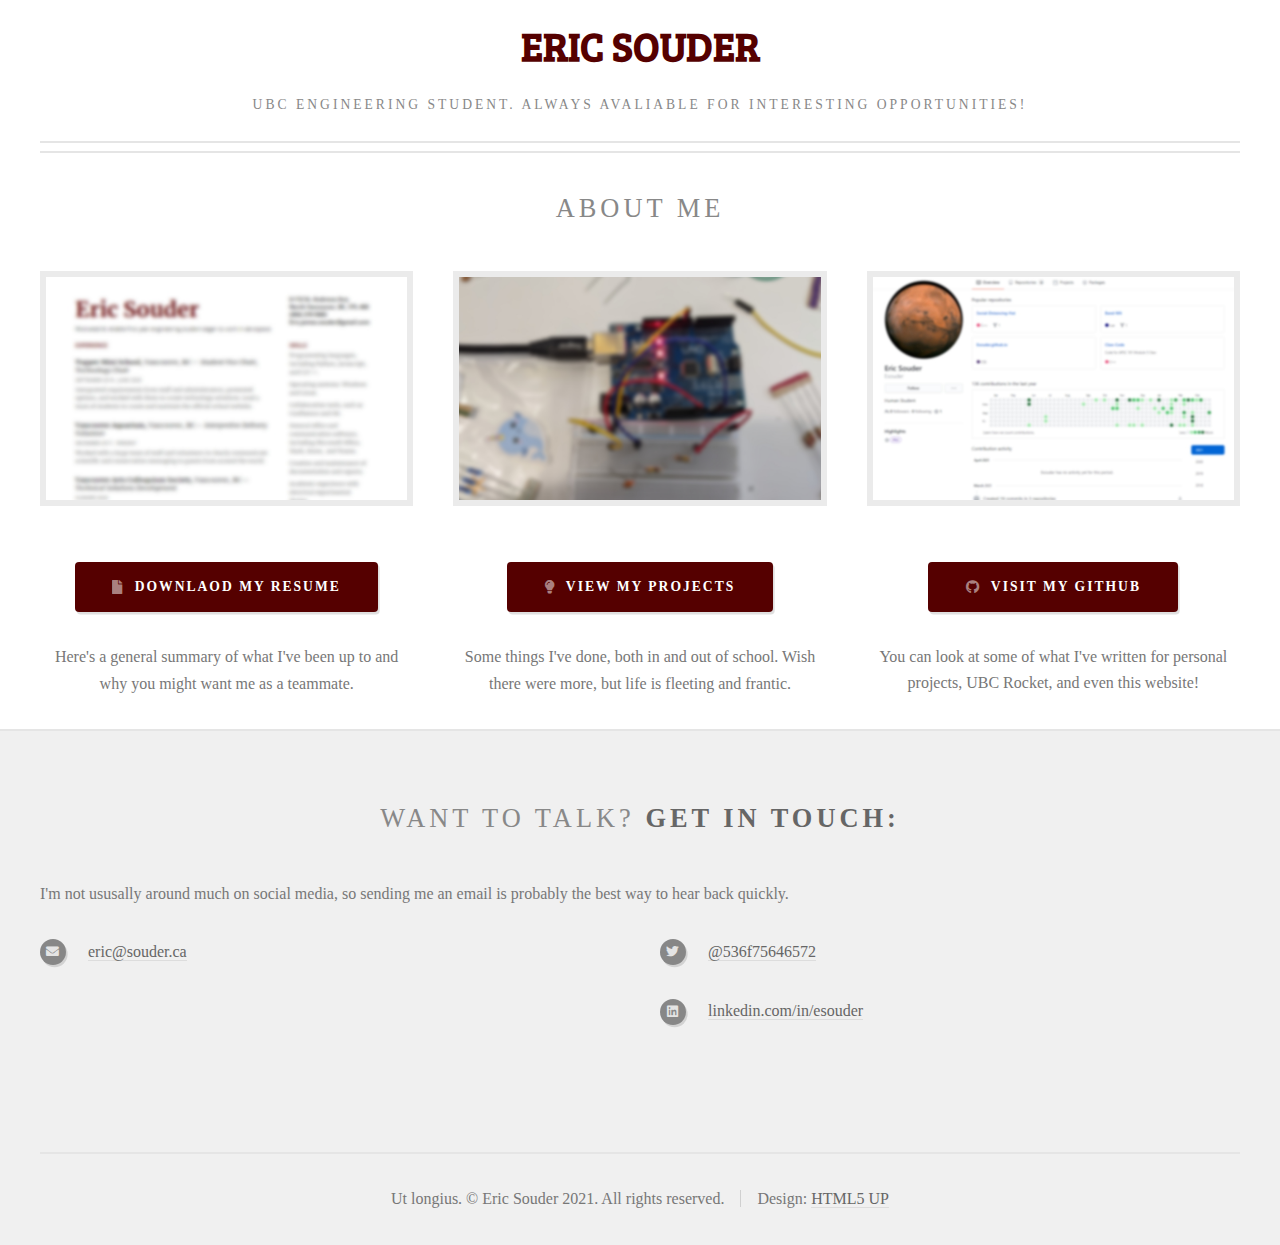
==== index.html @ 0cca8ac7 "Update index.html" ====
<!DOCTYPE HTML>
<!--
	Strongly Typed by HTML5 UP
	html5up.net | @ajlkn
	Free for personal and commercial use under the CCA 3.0 license (html5up.net/license)
-->
<html>
	<head>
		<title>Eric Souder</title>
		<meta charset="utf-8" />
		<meta name="viewport" content="width=device-width, initial-scale=1, user-scalable=no" />
		<link rel="stylesheet" href="assets/css/main.css" />
	</head>
	<body class="homepage is-preload">
		<div id="page-wrapper">

			<!-- Header -->
				<section id="header">
					<div class="container">

						<!-- Logo -->
							<h1 id="lo	go"><a href="index.html">Eric Souder</a></h1>
							<p>UBC Engineering Student. Always avaliable for interesting opportunities!</p>
					</div>
				</section>
			
			<!-- Features -->
				<section id="features">
					<div class="container">
						<header>
							<h2>About me</h2>
						</header>
						<div class="row aln-center">
							<div class="col-4 col-6-medium col-12-small">

								<!-- Feature -->
									<section>
										<a href="#" class="image featured"><img src="images/Souder-Resume.jpg" alt="" /></a>
			
										<div class="col-12">
											<ul class="actions">
												<li><a href="Eric Souder Public Resume.pdf" class="button icon solid fa-file">Downlaod my Resume</a></li>
											</ul>
										</div>
										<p>Here's a general summary of what I've been up to and why you might want me as a teammate.</p>
									
									
								</section>

							</div>
							<div class="col-4 col-6-medium col-12-small">

								<!-- Feature -->
									<section>
										<a href="#" class="image featured"><img src="images/Souder-Arduino.jpg" alt="" /></a>
									
										<div class="col-12">
											<ul class="actions">
												<li><a href="#" class="button icon solid fa-lightbulb">View my Projects</a></li>
											</ul>
										</div>
										<p>Some things I've done, both in and out of school. Wish there were more, but life is fleeting and frantic.</p>
									
									
								</section>
							</div>
							<div class="col-4 col-6-medium col-12-small">

								<!-- Feature -->
									<section>
										<a href="#" class="image featured"><img src="images/Souder-Github-Blurred.jpg" alt="" /></a>
								
										<div class="col-12">
											<ul class="actions">
												<li><a href="https://github.com/Esouder" class="button icon brands fa-github">Visit my Github</a></li>
											</ul>
										</div>
										<p>You can look at some of what I've written for personal projects, UBC Rocket, and even this website!</p>
										
									
								</section>

							</div>
						</div>
					</div>
				</section>

			
			<!-- Footer -->
				<section id="footer">
					<div class="container">
						<header>
							<h2>Want to talk? <strong>Get in touch:</strong></h2>
						</header>
							<div class="col-6 col-12-small">
								<section>
									<p>I'm not ususally around much on social media, so sending me an email is probably the best way to hear back quickly.</p>
									<div class="row">
										<div class="col-6 col-12-small">
											<ul class="icons">
												<li class="icon solid fa-envelope">
													<a href="mailto:eric@souder.ca">eric@souder.ca</a>
												</li>
											</ul>
										</div>
										<div class="col-6 col-12-small">
											<ul class="icons">
												<li class="icon brands fa-twitter">
													<a href="https://twitter.com/536f75646572">@536f75646572</a>
												</li>
												<li class="icon brands fa-linkedin">
													<a href="https://www.linkedin.com/in/esouder">linkedin.com/in/esouder
													</a>
												</li>
											</ul>
										</div>
									</div>
								</section>
							</div>
						</div>
					</div>
					<div id="copyright" class="container">
						<ul class="links">
							<li>Ut longius. &copy; Eric Souder 2021. All rights reserved.</li><li>Design: <a href="http://html5up.net">HTML5 UP</a></li>
						</ul>
					</div>
				</section>

		</div>

		<!-- Scripts -->
			<script src="assets/js/jquery.min.js"></script>
			<script src="assets/js/jquery.dropotron.min.js"></script>
			<script src="assets/js/browser.min.js"></script>
			<script src="assets/js/breakpoints.min.js"></script>
			<script src="assets/js/util.js"></script>
			<script src="assets/js/main.js"></script>

	</body>
</html>
---- assets/css/main.css ----
@import url("fontawesome-all.min.css");
@import url("https://fonts.googleapis.com/css?family=Source+Sans+Pro:300,400,600|Arvo:700");
@import url('https://fonts.googleapis.com/css2?family=Bree+Serif&display=swap');
/*
	Strongly Typed by HTML5 UP
	html5up.net | @ajlkn
	Free for personal and commercial use under the CCA 3.0 license (html5up.net/license)
*/

html, body, div, span, applet, object,
iframe, h1, h2, h3, h4, h5, h6, p, blockquote,
pre, a, abbr, acronym, address, big, cite,
code, del, dfn, em, img, ins, kbd, q, s, samp,
small, strike, strong, sub, sup, tt, var, b,
u, i, center, dl, dt, dd, ol, ul, li, fieldset,
form, label, legend, table, caption, tbody,
tfoot, thead, tr, th, td, article, aside,
canvas, details, embed, figure, figcaption,
footer, header, hgroup, menu, nav, output, ruby,
section, summary, time, mark, audio, video {
	margin: 0;
	padding: 0;
	border: 0;
	font-size: 100%;
	font: inherit;
	vertical-align: baseline;}

article, aside, details, figcaption, figure,
footer, header, hgroup, menu, nav, section {
	display: block;}

body {
	line-height: 1;
}

ol, ul {
	list-style: none;
}

blockquote, q {
	quotes: none;
}

	blockquote:before, blockquote:after, q:before, q:after {
		content: '';
		content: none;
	}

table {
	border-collapse: collapse;
	border-spacing: 0;
}

body {
	-webkit-text-size-adjust: none;
}

mark {
	background-color: transparent;
	color: inherit;
}

input::-moz-focus-inner {
	border: 0;
	padding: 0;
}

input, select, textarea {
	-moz-appearance: none;
	-webkit-appearance: none;
	-ms-appearance: none;
	appearance: none;
}

/* Basic */

	html {
		box-sizing: border-box;
	}

	*, *:before, *:after {
		box-sizing: inherit;
	}

	body {
		background: #f0f0f0;
	}

		body.is-preload *, body.is-preload *:before, body.is-preload *:after {
			-moz-animation: none !important;
			-webkit-animation: none !important;
			-ms-animation: none !important;
			animation: none !important;
			-moz-transition: none !important;
			-webkit-transition: none !important;
			-ms-transition: none !important;
			transition: none !important;
		}

	body, input, textarea, select {
		font-family: 'Georgia';
		font-weight: 300;
		color: #777;
		line-height: 1.65em;
		font-size: 15pt;
	}

	h1, h2, h3, h4, h5, h6 {
		font-weight: 600;
		text-transform: uppercase;
		color: #888;
	}

	h1 a, h2 a, h3 a, h4 a, h5 a, h6 a {
		color: inherit;
		text-decoration: none;
		border: 0;
	}

	h2 {
		font-size: 1.65em;
		font-weight: 400;
		letter-spacing: 4px;
		margin: 0 0 1.5em 0;
		line-height: 1.75em;
	}

	h3 {
		font-size: 1em;
		letter-spacing: 2px;
		margin: 0 0 1.25em 0;
	}

	a {
		-moz-transition: color 0.25s ease-in-out, border-bottom-color 0.25s ease-in-out;
		-webkit-transition: color 0.25s ease-in-out, border-bottom-color 0.25s ease-in-out;
		-ms-transition: color 0.25s ease-in-out, border-bottom-color 0.25s ease-in-out;
		transition: color 0.25s ease-in-out, border-bottom-color 0.25s ease-in-out;
		color: #666;
		text-decoration: none;
		border-bottom: solid 1px #ddd;
	}

		a strong {
			-moz-transition: color 0.25s ease-in-out, border-bottom-color 0.25s ease-in-out;
			-webkit-transition: color 0.25s ease-in-out, border-bottom-color 0.25s ease-in-out;
			-ms-transition: color 0.25s ease-in-out, border-bottom-color 0.25s ease-in-out;
			transition: color 0.25s ease-in-out, border-bottom-color 0.25s ease-in-out;
		}

		a:hover {
			color: #000000;
			border-bottom-color: rgba(255, 255, 255, 0);
		}

			a:hover strong {
				color: #000000;
			}

	strong, b {
		font-weight: 600;
		color: #666;
	}

	em, i {
		font-style: italic;
	}

	sub {
		position: relative;
		top: 0.5em;
		font-size: 0.8em;
	}

	sup {
		position: relative;
		top: -0.5em;
		font-size: 0.8em;
	}

	hr {
		border: 0;
		border-top: solid 1px #ddd;
	}

	blockquote {
		border-left: solid 0.5em #ddd;
		padding: 1em 0 1em 2em;
		font-style: italic;
	}

	p {
		text-align: justify;
		margin-bottom: 2em;
	}

	ul, ol, dl, table, blockquote {
		margin-bottom: 2em;
	}

	br.clear {
		clear: both;
	}

/* Container */

	.container {
		margin: 0 auto;
		max-width: 100%;
		width: 70em;
	}

		@media screen and (max-width: 1680px) {

			.container {
				width: 68em;
			}

		}

		@media screen and (max-width: 1280px) {

			.container {
				width: calc(100% - 80px);
			}

		}

		@media screen and (max-width: 980px) {

			.container {
				width: calc(100% - 100px);
			}

		}

		@media screen and (max-width: 736px) {

			.container {
				width: calc(100% - 40px);
			}

		}

/* Row */

	.row {
		display: flex;
		flex-wrap: wrap;
		box-sizing: border-box;
		align-items: stretch;
	}

		.row > * {
			box-sizing: border-box;
		}

		.row.gtr-uniform > * > :last-child {
			margin-bottom: 0;
		}

		.row.aln-left {
			justify-content: flex-start;
		}

		.row.aln-center {
			justify-content: center;
		}

		.row.aln-right {
			justify-content: flex-end;
		}

		.row.aln-top {
			align-items: flex-start;
		}

		.row.aln-middle {
			align-items: center;
		}

		.row.aln-bottom {
			align-items: flex-end;
		}

		.row > .imp {
			order: -1;
		}

		.row > .col-1 {
			width: 8.33333%;
		}

		.row > .off-1 {
			margin-left: 8.33333%;
		}

		.row > .col-2 {
			width: 16.66667%;
		}

		.row > .off-2 {
			margin-left: 16.66667%;
		}

		.row > .col-3 {
			width: 25%;
		}

		.row > .off-3 {
			margin-left: 25%;
		}

		.row > .col-4 {
			width: 33.33333%;
		}

		.row > .off-4 {
			margin-left: 33.33333%;
		}

		.row > .col-5 {
			width: 41.66667%;
		}

		.row > .off-5 {
			margin-left: 41.66667%;
		}

		.row > .col-6 {
			width: 50%;
		}

		.row > .off-6 {
			margin-left: 50%;
		}

		.row > .col-7 {
			width: 58.33333%;
		}

		.row > .off-7 {
			margin-left: 58.33333%;
		}

		.row > .col-8 {
			width: 66.66667%;
		}

		.row > .off-8 {
			margin-left: 66.66667%;
		}

		.row > .col-9 {
			width: 75%;
		}

		.row > .off-9 {
			margin-left: 75%;
		}

		.row > .col-10 {
			width: 83.33333%;
		}

		.row > .off-10 {
			margin-left: 83.33333%;
		}

		.row > .col-11 {
			width: 91.66667%;
		}

		.row > .off-11 {
			margin-left: 91.66667%;
		}

		.row > .col-12 {
			width: 100%;
		}

		.row > .off-12 {
			margin-left: 100%;
		}

		.row.gtr-0 {
			margin-top: 0px;
			margin-left: 0px;
		}

			.row.gtr-0 > * {
				padding: 0px 0 0 0px;
			}

			.row.gtr-0.gtr-uniform {
				margin-top: 0px;
			}

				.row.gtr-0.gtr-uniform > * {
					padding-top: 0px;
				}

		.row.gtr-25 {
			margin-top: -12.5px;
			margin-left: -12.5px;
		}

			.row.gtr-25 > * {
				padding: 12.5px 0 0 12.5px;
			}

			.row.gtr-25.gtr-uniform {
				margin-top: -12.5px;
			}

				.row.gtr-25.gtr-uniform > * {
					padding-top: 12.5px;
				}

		.row.gtr-50 {
			margin-top: -25px;
			margin-left: -25px;
		}

			.row.gtr-50 > * {
				padding: 25px 0 0 25px;
			}

			.row.gtr-50.gtr-uniform {
				margin-top: -25px;
			}

				.row.gtr-50.gtr-uniform > * {
					padding-top: 25px;
				}

		.row {
			margin-top: -50px;
			margin-left: -50px;
		}

			.row > * {
				padding: 50px 0 0 50px;
			}

			.row.gtr-uniform {
				margin-top: -50px;
			}

				.row.gtr-uniform > * {
					padding-top: 50px;
				}

		.row.gtr-150 {
			margin-top: -75px;
			margin-left: -75px;
		}

			.row.gtr-150 > * {
				padding: 75px 0 0 75px;
			}

			.row.gtr-150.gtr-uniform {
				margin-top: -75px;
			}

				.row.gtr-150.gtr-uniform > * {
					padding-top: 75px;
				}

		.row.gtr-200 {
			margin-top: -100px;
			margin-left: -100px;
		}

			.row.gtr-200 > * {
				padding: 100px 0 0 100px;
			}

			.row.gtr-200.gtr-uniform {
				margin-top: -100px;
			}

				.row.gtr-200.gtr-uniform > * {
					padding-top: 100px;
				}

		@media screen and (max-width: 1680px) {

			.row {
				display: flex;
				flex-wrap: wrap;
				box-sizing: border-box;
				align-items: stretch;
			}

				.row > * {
					box-sizing: border-box;
				}

				.row.gtr-uniform > * > :last-child {
					margin-bottom: 0;
				}

				.row.aln-left {
					justify-content: flex-start;
				}

				.row.aln-center {
					justify-content: center;
				}

				.row.aln-right {
					justify-content: flex-end;
				}

				.row.aln-top {
					align-items: flex-start;
				}

				.row.aln-middle {
					align-items: center;
				}

				.row.aln-bottom {
					align-items: flex-end;
				}

				.row > .imp-xlarge {
					order: -1;
				}

				.row > .col-1-xlarge {
					width: 8.33333%;
				}

				.row > .off-1-xlarge {
					margin-left: 8.33333%;
				}

				.row > .col-2-xlarge {
					width: 16.66667%;
				}

				.row > .off-2-xlarge {
					margin-left: 16.66667%;
				}

				.row > .col-3-xlarge {
					width: 25%;
				}

				.row > .off-3-xlarge {
					margin-left: 25%;
				}

				.row > .col-4-xlarge {
					width: 33.33333%;
				}

				.row > .off-4-xlarge {
					margin-left: 33.33333%;
				}

				.row > .col-5-xlarge {
					width: 41.66667%;
				}

				.row > .off-5-xlarge {
					margin-left: 41.66667%;
				}

				.row > .col-6-xlarge {
					width: 50%;
				}

				.row > .off-6-xlarge {
					margin-left: 50%;
				}

				.row > .col-7-xlarge {
					width: 58.33333%;
				}

				.row > .off-7-xlarge {
					margin-left: 58.33333%;
				}

				.row > .col-8-xlarge {
					width: 66.66667%;
				}

				.row > .off-8-xlarge {
					margin-left: 66.66667%;
				}

				.row > .col-9-xlarge {
					width: 75%;
				}

				.row > .off-9-xlarge {
					margin-left: 75%;
				}

				.row > .col-10-xlarge {
					width: 83.33333%;
				}

				.row > .off-10-xlarge {
					margin-left: 83.33333%;
				}

				.row > .col-11-xlarge {
					width: 91.66667%;
				}

				.row > .off-11-xlarge {
					margin-left: 91.66667%;
				}

				.row > .col-12-xlarge {
					width: 100%;
				}

				.row > .off-12-xlarge {
					margin-left: 100%;
				}

				.row.gtr-0 {
					margin-top: 0px;
					margin-left: 0px;
				}

					.row.gtr-0 > * {
						padding: 0px 0 0 0px;
					}

					.row.gtr-0.gtr-uniform {
						margin-top: 0px;
					}

						.row.gtr-0.gtr-uniform > * {
							padding-top: 0px;
						}

				.row.gtr-25 {
					margin-top: -12.5px;
					margin-left: -12.5px;
				}

					.row.gtr-25 > * {
						padding: 12.5px 0 0 12.5px;
					}

					.row.gtr-25.gtr-uniform {
						margin-top: -12.5px;
					}

						.row.gtr-25.gtr-uniform > * {
							padding-top: 12.5px;
						}

				.row.gtr-50 {
					margin-top: -25px;
					margin-left: -25px;
				}

					.row.gtr-50 > * {
						padding: 25px 0 0 25px;
					}

					.row.gtr-50.gtr-uniform {
						margin-top: -25px;
					}

						.row.gtr-50.gtr-uniform > * {
							padding-top: 25px;
						}

				.row {
					margin-top: -50px;
					margin-left: -50px;
				}

					.row > * {
						padding: 50px 0 0 50px;
					}

					.row.gtr-uniform {
						margin-top: -50px;
					}

						.row.gtr-uniform > * {
							padding-top: 50px;
						}

				.row.gtr-150 {
					margin-top: -75px;
					margin-left: -75px;
				}

					.row.gtr-150 > * {
						padding: 75px 0 0 75px;
					}

					.row.gtr-150.gtr-uniform {
						margin-top: -75px;
					}

						.row.gtr-150.gtr-uniform > * {
							padding-top: 75px;
						}

				.row.gtr-200 {
					margin-top: -100px;
					margin-left: -100px;
				}

					.row.gtr-200 > * {
						padding: 100px 0 0 100px;
					}

					.row.gtr-200.gtr-uniform {
						margin-top: -100px;
					}

						.row.gtr-200.gtr-uniform > * {
							padding-top: 100px;
						}

		}

		@media screen and (max-width: 1280px) {

			.row {
				display: flex;
				flex-wrap: wrap;
				box-sizing: border-box;
				align-items: stretch;
			}

				.row > * {
					box-sizing: border-box;
				}

				.row.gtr-uniform > * > :last-child {
					margin-bottom: 0;
				}

				.row.aln-left {
					justify-content: flex-start;
				}

				.row.aln-center {
					justify-content: center;
				}

				.row.aln-right {
					justify-content: flex-end;
				}

				.row.aln-top {
					align-items: flex-start;
				}

				.row.aln-middle {
					align-items: center;
				}

				.row.aln-bottom {
					align-items: flex-end;
				}

				.row > .imp-large {
					order: -1;
				}

				.row > .col-1-large {
					width: 8.33333%;
				}

				.row > .off-1-large {
					margin-left: 8.33333%;
				}

				.row > .col-2-large {
					width: 16.66667%;
				}

				.row > .off-2-large {
					margin-left: 16.66667%;
				}

				.row > .col-3-large {
					width: 25%;
				}

				.row > .off-3-large {
					margin-left: 25%;
				}

				.row > .col-4-large {
					width: 33.33333%;
				}

				.row > .off-4-large {
					margin-left: 33.33333%;
				}

				.row > .col-5-large {
					width: 41.66667%;
				}

				.row > .off-5-large {
					margin-left: 41.66667%;
				}

				.row > .col-6-large {
					width: 50%;
				}

				.row > .off-6-large {
					margin-left: 50%;
				}

				.row > .col-7-large {
					width: 58.33333%;
				}

				.row > .off-7-large {
					margin-left: 58.33333%;
				}

				.row > .col-8-large {
					width: 66.66667%;
				}

				.row > .off-8-large {
					margin-left: 66.66667%;
				}

				.row > .col-9-large {
					width: 75%;
				}

				.row > .off-9-large {
					margin-left: 75%;
				}

				.row > .col-10-large {
					width: 83.33333%;
				}

				.row > .off-10-large {
					margin-left: 83.33333%;
				}

				.row > .col-11-large {
					width: 91.66667%;
				}

				.row > .off-11-large {
					margin-left: 91.66667%;
				}

				.row > .col-12-large {
					width: 100%;
				}

				.row > .off-12-large {
					margin-left: 100%;
				}

				.row.gtr-0 {
					margin-top: 0px;
					margin-left: 0px;
				}

					.row.gtr-0 > * {
						padding: 0px 0 0 0px;
					}

					.row.gtr-0.gtr-uniform {
						margin-top: 0px;
					}

						.row.gtr-0.gtr-uniform > * {
							padding-top: 0px;
						}

				.row.gtr-25 {
					margin-top: -10px;
					margin-left: -10px;
				}

					.row.gtr-25 > * {
						padding: 10px 0 0 10px;
					}

					.row.gtr-25.gtr-uniform {
						margin-top: -10px;
					}

						.row.gtr-25.gtr-uniform > * {
							padding-top: 10px;
						}

				.row.gtr-50 {
					margin-top: -20px;
					margin-left: -20px;
				}

					.row.gtr-50 > * {
						padding: 20px 0 0 20px;
					}

					.row.gtr-50.gtr-uniform {
						margin-top: -20px;
					}

						.row.gtr-50.gtr-uniform > * {
							padding-top: 20px;
						}

				.row {
					margin-top: -40px;
					margin-left: -40px;
				}

					.row > * {
						padding: 40px 0 0 40px;
					}

					.row.gtr-uniform {
						margin-top: -40px;
					}

						.row.gtr-uniform > * {
							padding-top: 40px;
						}

				.row.gtr-150 {
					margin-top: -60px;
					margin-left: -60px;
				}

					.row.gtr-150 > * {
						padding: 60px 0 0 60px;
					}

					.row.gtr-150.gtr-uniform {
						margin-top: -60px;
					}

						.row.gtr-150.gtr-uniform > * {
							padding-top: 60px;
						}

				.row.gtr-200 {
					margin-top: -80px;
					margin-left: -80px;
				}

					.row.gtr-200 > * {
						padding: 80px 0 0 80px;
					}

					.row.gtr-200.gtr-uniform {
						margin-top: -80px;
					}

						.row.gtr-200.gtr-uniform > * {
							padding-top: 80px;
						}

		}

		@media screen and (max-width: 980px) {

			.row {
				display: flex;
				flex-wrap: wrap;
				box-sizing: border-box;
				align-items: stretch;
			}

				.row > * {
					box-sizing: border-box;
				}

				.row.gtr-uniform > * > :last-child {
					margin-bottom: 0;
				}

				.row.aln-left {
					justify-content: flex-start;
				}

				.row.aln-center {
					justify-content: center;
				}

				.row.aln-right {
					justify-content: flex-end;
				}

				.row.aln-top {
					align-items: flex-start;
				}

				.row.aln-middle {
					align-items: center;
				}

				.row.aln-bottom {
					align-items: flex-end;
				}

				.row > .imp-medium {
					order: -1;
				}

				.row > .col-1-medium {
					width: 8.33333%;
				}

				.row > .off-1-medium {
					margin-left: 8.33333%;
				}

				.row > .col-2-medium {
					width: 16.66667%;
				}

				.row > .off-2-medium {
					margin-left: 16.66667%;
				}

				.row > .col-3-medium {
					width: 25%;
				}

				.row > .off-3-medium {
					margin-left: 25%;
				}

				.row > .col-4-medium {
					width: 33.33333%;
				}

				.row > .off-4-medium {
					margin-left: 33.33333%;
				}

				.row > .col-5-medium {
					width: 41.66667%;
				}

				.row > .off-5-medium {
					margin-left: 41.66667%;
				}

				.row > .col-6-medium {
					width: 50%;
				}

				.row > .off-6-medium {
					margin-left: 50%;
				}

				.row > .col-7-medium {
					width: 58.33333%;
				}

				.row > .off-7-medium {
					margin-left: 58.33333%;
				}

				.row > .col-8-medium {
					width: 66.66667%;
				}

				.row > .off-8-medium {
					margin-left: 66.66667%;
				}

				.row > .col-9-medium {
					width: 75%;
				}

				.row > .off-9-medium {
					margin-left: 75%;
				}

				.row > .col-10-medium {
					width: 83.33333%;
				}

				.row > .off-10-medium {
					margin-left: 83.33333%;
				}

				.row > .col-11-medium {
					width: 91.66667%;
				}

				.row > .off-11-medium {
					margin-left: 91.66667%;
				}

				.row > .col-12-medium {
					width: 100%;
				}

				.row > .off-12-medium {
					margin-left: 100%;
				}

				.row.gtr-0 {
					margin-top: 0px;
					margin-left: 0px;
				}

					.row.gtr-0 > * {
						padding: 0px 0 0 0px;
					}

					.row.gtr-0.gtr-uniform {
						margin-top: 0px;
					}

						.row.gtr-0.gtr-uniform > * {
							padding-top: 0px;
						}

				.row.gtr-25 {
					margin-top: -12.5px;
					margin-left: -12.5px;
				}

					.row.gtr-25 > * {
						padding: 12.5px 0 0 12.5px;
					}

					.row.gtr-25.gtr-uniform {
						margin-top: -12.5px;
					}

						.row.gtr-25.gtr-uniform > * {
							padding-top: 12.5px;
						}

				.row.gtr-50 {
					margin-top: -25px;
					margin-left: -25px;
				}

					.row.gtr-50 > * {
						padding: 25px 0 0 25px;
					}

					.row.gtr-50.gtr-uniform {
						margin-top: -25px;
					}

						.row.gtr-50.gtr-uniform > * {
							padding-top: 25px;
						}

				.row {
					margin-top: -50px;
					margin-left: -50px;
				}

					.row > * {
						padding: 50px 0 0 50px;
					}

					.row.gtr-uniform {
						margin-top: -50px;
					}

						.row.gtr-uniform > * {
							padding-top: 50px;
						}

				.row.gtr-150 {
					margin-top: -75px;
					margin-left: -75px;
				}

					.row.gtr-150 > * {
						padding: 75px 0 0 75px;
					}

					.row.gtr-150.gtr-uniform {
						margin-top: -75px;
					}

						.row.gtr-150.gtr-uniform > * {
							padding-top: 75px;
						}

				.row.gtr-200 {
					margin-top: -100px;
					margin-left: -100px;
				}

					.row.gtr-200 > * {
						padding: 100px 0 0 100px;
					}

					.row.gtr-200.gtr-uniform {
						margin-top: -100px;
					}

						.row.gtr-200.gtr-uniform > * {
							padding-top: 100px;
						}

		}

		@media screen and (max-width: 736px) {

			.row {
				display: flex;
				flex-wrap: wrap;
				box-sizing: border-box;
				align-items: stretch;
			}

				.row > * {
					box-sizing: border-box;
				}

				.row.gtr-uniform > * > :last-child {
					margin-bottom: 0;
				}

				.row.aln-left {
					justify-content: flex-start;
				}

				.row.aln-center {
					justify-content: center;
				}

				.row.aln-right {
					justify-content: flex-end;
				}

				.row.aln-top {
					align-items: flex-start;
				}

				.row.aln-middle {
					align-items: center;
				}

				.row.aln-bottom {
					align-items: flex-end;
				}

				.row > .imp-small {
					order: -1;
				}

				.row > .col-1-small {
					width: 8.33333%;
				}

				.row > .off-1-small {
					margin-left: 8.33333%;
				}

				.row > .col-2-small {
					width: 16.66667%;
				}

				.row > .off-2-small {
					margin-left: 16.66667%;
				}

				.row > .col-3-small {
					width: 25%;
				}

				.row > .off-3-small {
					margin-left: 25%;
				}

				.row > .col-4-small {
					width: 33.33333%;
				}

				.row > .off-4-small {
					margin-left: 33.33333%;
				}

				.row > .col-5-small {
					width: 41.66667%;
				}

				.row > .off-5-small {
					margin-left: 41.66667%;
				}

				.row > .col-6-small {
					width: 50%;
				}

				.row > .off-6-small {
					margin-left: 50%;
				}

				.row > .col-7-small {
					width: 58.33333%;
				}

				.row > .off-7-small {
					margin-left: 58.33333%;
				}

				.row > .col-8-small {
					width: 66.66667%;
				}

				.row > .off-8-small {
					margin-left: 66.66667%;
				}

				.row > .col-9-small {
					width: 75%;
				}

				.row > .off-9-small {
					margin-left: 75%;
				}

				.row > .col-10-small {
					width: 83.33333%;
				}

				.row > .off-10-small {
					margin-left: 83.33333%;
				}

				.row > .col-11-small {
					width: 91.66667%;
				}

				.row > .off-11-small {
					margin-left: 91.66667%;
				}

				.row > .col-12-small {
					width: 100%;
				}

				.row > .off-12-small {
					margin-left: 100%;
				}

				.row.gtr-0 {
					margin-top: 0px;
					margin-left: 0px;
				}

					.row.gtr-0 > * {
						padding: 0px 0 0 0px;
					}

					.row.gtr-0.gtr-uniform {
						margin-top: 0px;
					}

						.row.gtr-0.gtr-uniform > * {
							padding-top: 0px;
						}

				.row.gtr-25 {
					margin-top: -7.5px;
					margin-left: -7.5px;
				}

					.row.gtr-25 > * {
						padding: 7.5px 0 0 7.5px;
					}

					.row.gtr-25.gtr-uniform {
						margin-top: -7.5px;
					}

						.row.gtr-25.gtr-uniform > * {
							padding-top: 7.5px;
						}

				.row.gtr-50 {
					margin-top: -15px;
					margin-left: -15px;
				}

					.row.gtr-50 > * {
						padding: 15px 0 0 15px;
					}

					.row.gtr-50.gtr-uniform {
						margin-top: -15px;
					}

						.row.gtr-50.gtr-uniform > * {
							padding-top: 15px;
						}

				.row {
					margin-top: -30px;
					margin-left: -30px;
				}

					.row > * {
						padding: 30px 0 0 30px;
					}

					.row.gtr-uniform {
						margin-top: -30px;
					}

						.row.gtr-uniform > * {
							padding-top: 30px;
						}

				.row.gtr-150 {
					margin-top: -45px;
					margin-left: -45px;
				}

					.row.gtr-150 > * {
						padding: 45px 0 0 45px;
					}

					.row.gtr-150.gtr-uniform {
						margin-top: -45px;
					}

						.row.gtr-150.gtr-uniform > * {
							padding-top: 45px;
						}

				.row.gtr-200 {
					margin-top: -60px;
					margin-left: -60px;
				}

					.row.gtr-200 > * {
						padding: 60px 0 0 60px;
					}

					.row.gtr-200.gtr-uniform {
						margin-top: -60px;
					}

						.row.gtr-200.gtr-uniform > * {
							padding-top: 60px;
						}

		}

/* Sections/Article */

	section, article {
		margin-bottom: 3em;
	}

	section > :last-child,
	article > :last-child,
	section:last-child,
	article:last-child {
		margin-bottom: 0;
	}

/* Image */

	.image {
		-moz-transition: opacity 0.25s ease-in-out;
		-webkit-transition: opacity 0.25s ease-in-out;
		-ms-transition: opacity 0.25s ease-in-out;
		transition: opacity 0.25s ease-in-out;
		display: inline-block;
		border: solid 6px #ebebeb !important;
	}

		.image:hover {
			opacity: 0.9;
		}

		.image img {
			display: block;
			width: 100%;
		}

		.image.fit {
			display: block;
			width: 100%;
		}

		.image.featured {
			display: block;
			width: 100%;
			margin: 0 0 3.5em 0;
		}

		.image.left {
			float: left;
			margin: 0 1.5em 1.5em 0;
			position: relative;
			top: 0.5em;
		}

		.image.centered {
			display: block;
			margin: 0 0 2em 0;
		}

			.image.centered img {
				margin: 0 auto;
				width: auto;
			}

/* List */

	ul {
		list-style: disc;
		padding-left: 1em;
	}

		ul li {
			padding-left: 0.5em;
			margin: 0.75em 0 0.75em 0;
		}

			ul li:first-child {
				margin-top: 0;
			}

	ol {
		list-style: decimal;
		padding-left: 1em;
	}

		ol li {
			padding-left: 0.5em;
			margin: 0.75em 0 0.75em 0;
		}

			ol li:first-child {
				margin-top: 0;
			}

/* Links */

	ul.links {
		list-style: none;
		padding-left: 0;
	}

		ul.links li {
			display: inline;
			border-left: solid 1px #d0d0d0;
			padding-left: 1em;
			margin: 0 0 0 1em;
		}

			ul.links li:first-child {
				margin-left: 0;
				padding-left: 0;
				border-left: 0;
			}

/* Actions */

	ul.actions {
		margin-top: 2.5em;
		clear: both;
		list-style: none;
		padding-left: 0;
	}

		ul.actions li {
			padding-left: 0;
			display: inline-block;
			margin: 0 0 0 1em;
		}

			ul.actions li:first-child {
				margin-left: 0;
			}

/* Divided */

	ul.divided {
		list-style: none;
		padding-left: 0;
	}

		ul.divided li {
			border-top: solid 2px #e5e5e5;
			padding-left: 0;
			margin: 2.5em 0 0 0;
			padding: 2.5em 0 0 0;
		}

			ul.divided li:first-child {
				border-top: 0;
				margin-top: 0;
				padding-top: 0;
			}

/* Icons */

	ul.icons {
		list-style: none;
		padding-left: 0;
	}

		ul.icons > li {
			position: relative;
			padding: 2em 0 0 3em;
			margin: 0;
		}

			ul.icons > li:before {
				position: absolute;
				left: 0;
				top: 2.6em;
				display: block;
				font-size: 0.8em;
				background: #878787;
				color: #e4e4e4;
				width: 2em;
				height: 2em;
				border-radius: 2em;
				line-height: 2em;
				text-align: center;
				box-shadow: 0.125em 0.175em 0 0 rgba(0, 0, 0, 0.125);
			}

			ul.icons > li:first-child {
				padding-top: 0;
			}

				ul.icons > li:first-child:before {
					top: 0;
				}

/* Form */

	form label {
		font-weight: 600;
		text-transform: uppercase;
		color: #888;
		display: block;
		margin: 0 0 1em 0;
	}

	form input[type="text"],
	form input[type="email"],
	form input[type="password"],
	form select,
	form textarea {
		-moz-transition: background-color 0.25s ease-in-out;
		-webkit-transition: background-color 0.25s ease-in-out;
		-ms-transition: background-color 0.25s ease-in-out;
		transition: background-color 0.25s ease-in-out;
		-webkit-appearance: none;
		display: block;
		border: 0;
		background: #e8e8e8;
		width: 100%;
		box-shadow: inset 2px 2px 0px 0px rgba(0, 0, 0, 0.1);
		border-radius: 4px;
		line-height: 1.25em;
		padding: 0.75em 1em 0.75em 1em;
	}

		form input[type="text"]:focus,
		form input[type="email"]:focus,
		form input[type="password"]:focus,
		form select:focus,
		form textarea:focus {
			background: #f0f0f0;
		}

	form textarea {
		min-height: 11em;
	}

	form ::-webkit-input-placeholder {
		color: #555 !important;
		line-height: 1.35em;
	}

	form :-moz-placeholder {
		color: #555 !important;
	}

	form ::-moz-placeholder {
		color: #555 !important;
	}

	form :-ms-input-placeholder {
		color: #555 !important;
	}

	form ::-moz-focus-inner {
		border: 0;
	}

/* Table */

	table {
		width: 100%;
	}

		table tbody tr {
			border-top: solid 1px #E5E5E5;
		}

			table tbody tr:first-child {
				border-top: 0;
			}

		table td {
			padding: 0.75em 1em 0.75em 1em;
		}

		table th {
			text-align: left;
			font-weight: bold;
			padding: 0.75em 1em 0.75em 1em;
		}

		table thead {
			background: #878787;
			color: #fff;
			font-weight: 400;
			text-transform: uppercase;
			border: 0;
			box-shadow: 0.125em 0.175em 0 0 rgba(0, 0, 0, 0.125);
			font-size: 0.85em;
			letter-spacing: 2px;
		}

		table tfoot {
			background: #F0F0F0;
			border-top: solid 2px #E5E5E5;
		}

/* Button */

	input[type="button"],
	input[type="submit"],
	input[type="reset"],
	button,
	.button {
		-moz-transition: all 0.25s ease-in-out;
		-webkit-transition: all 0.25s ease-in-out;
		-ms-transition: all 0.25s ease-in-out;
		transition: all 0.25s ease-in-out;
		-webkit-appearance: none;
		position: relative;
		display: inline-block;
		background: #500;
		color: #fff !important;
		text-transform: uppercase;
		border-radius: 4px;
		border: 0;
		outline: 0;
		font-size: 1em;
		box-shadow: 0.125em 0.175em 0 0 rgba(0, 0, 0, 0.125);
		font-weight: 600;
		text-align: center;
		font-size: 0.85em;
		letter-spacing: 2px;
		padding: 0.85em 2.75em 0.85em 2.75em;
	}

		input[type="button"].icon:before,
		input[type="submit"].icon:before,
		input[type="reset"].icon:before,
		button.icon:before,
		.button.icon:before {
			position: relative;
			padding-right: 0.75em;
			opacity: 0.5;
			top: 0.05em;
		}

		input[type="button"]:hover,
		input[type="submit"]:hover,
		input[type="reset"]:hover,
		button:hover,
		.button:hover {
			background: #000;
		}

		input[type="button"]:active,
		input[type="submit"]:active,
		input[type="reset"]:active,
		button:active,
		.button:active {
			background: #ed786a;
		}

		input[type="button"].alt,
		input[type="submit"].alt,
		input[type="reset"].alt,
		button.alt,
		.button.alt {
			background: #878787;
		}

			input[type="button"].alt:hover,
			input[type="submit"].alt:hover,
			input[type="reset"].alt:hover,
			button.alt:hover,
			.button.alt:hover {
				background: #979797;
			}

			input[type="button"].alt:active,
			input[type="submit"].alt:active,
			input[type="reset"].alt:active,
			button.alt:active,
			.button.alt:active {
				background: #878787;
			}

/* Box */

	.no-sidebar .box.post > header {
		text-align: center;
	}

	.box.excerpt .date {
		background: #878787;
		color: #fff;
		font-weight: 400;
		text-transform: uppercase;
		border-radius: 4px;
		border: 0;
		box-shadow: 0.125em 0.175em 0 0 rgba(0, 0, 0, 0.125);
		display: inline-block;
		font-size: 0.85em;
		letter-spacing: 2px;
		padding: 0.25em 1em 0.25em 1em;
		margin: 0 0 2.5em 0;
	}

/* Icons */

	.icon {
		text-decoration: none;
		position: relative;
		text-decoration: none;
	}

		.icon:before {
			-moz-osx-font-smoothing: grayscale;
			-webkit-font-smoothing: antialiased;
			display: inline-block;
			font-style: normal;
			font-variant: normal;
			text-rendering: auto;
			line-height: 1;
			text-transform: none !important;
			font-family: 'Font Awesome 5 Free';
			font-weight: 400;
		}

		.icon:before {
			line-height: inherit;
		}

		.icon > .label {
			display: none;
		}

		.icon.solid:before {
			font-weight: 900;
		}

		.icon.brands:before {
			font-family: 'Font Awesome 5 Brands';
		}

/* Page Wrapper */

	#page-wrapper > section {
		margin-bottom: 0;
	}

/* Header */

	#header {
		position: relative;
		position: relative;
		background: #fff;
		text-align: center;
	}

		#header > .container {
			padding: 5em 0 5em 0;
			border-bottom: solid 2px #e5e5e5;
			box-shadow: inset 0px -8px 0px 0px #fff, inset 0px -10px 0px 0px #e5e5e5;
		}

		#header h1 {
			font-family: 'Bree Serif';
			font-weight: 700;
			color: #500;
			font-size: 3em;
		}

			#header h1 a {
				border: 0;
			}

		#header p {
			text-transform: uppercase;
			font-weight: 400;
			color: #888;
			margin: 2.5em 0 0 0;
			font-size: 0.85em;
			letter-spacing: 3px;
			text-align: center;
		}

/* Nav */

	#nav {
		position: absolute;
		top: 3em;
		left: 0;
		width: 100%;
		cursor: default;
	}

		#nav > ul > li {
			display: inline-block;
			padding-right: 2em;
		}

			#nav > ul > li:last-child {
				padding-right: 0;
			}

			#nav > ul > li > a {
				border: 0;
				text-decoration: none;
				text-transform: uppercase;
				font-weight: 400;
				color: #777;
				outline: 0;
				display: block;
			}

				#nav > ul > li > a:before {
					display: inline-block;
					background: #878787;
					color: #e4e4e4;
					width: 2.25em;
					font-size: 0.8em;
					height: 2.25em;
					border-radius: 2.25em;
					line-height: 2.1em;
					text-align: center;
					box-shadow: 0.125em 0.175em 0 0 rgba(0, 0, 0, 0.125);
					margin-right: 0.75em;
					-moz-transition: color 0.25s ease-in-out, background 0.25s ease-in-out;
					-webkit-transition: color 0.25s ease-in-out, background 0.25s ease-in-out;
					-o-transition: color 0.25s ease-in-out, background 0.25s ease-in-out;
					-ms-transition: color 0.25s ease-in-out, background 0.25s ease-in-out;
					transition: color 0.25s ease-in-out, background 0.25s ease-in-out;
				}

				#nav > ul > li > a > span {
					-moz-transition: color 0.25s ease-in-out;
					-webkit-transition: color 0.25s ease-in-out;
					-o-transition: color 0.25s ease-in-out;
					-ms-transition: color 0.25s ease-in-out;
					transition: color 0.25s ease-in-out;
					font-size: 0.85em;
					letter-spacing: 3px;
				}

			#nav > ul > li > ul {
				display: none;
			}

			#nav > ul > li.active > a:before,
			#nav > ul > li:hover > a:before {
				background: #ED786A;
				color: #fff;
			}

			#nav > ul > li.active > a > span,
			#nav > ul > li:hover > a > span {
				color: #ED786A;
			}

	.dropotron {
		text-align: left;
		border: solid 1px #e5e5e5;
		border-radius: 4px;
		background: #fff;
		background: rgba(255, 255, 255, 0.965);
		box-shadow: 0px 2px 2px 0px rgba(0, 0, 0, 0.1);
		padding: 0.75em 0 0.5em 0;
		min-width: 12em;
		margin-top: calc(-0.5em + 1px);
		margin-left: -2px;
		list-style: none;
	}

		.dropotron.level-0 {
			margin-top: 1.5em;
			margin-left: -1em;
		}

			.dropotron.level-0:after {
				content: '';
				display: block;
				position: absolute;
				left: 1.25em;
				top: calc(-0.75em + 1px);
				border-left: solid 0.75em rgba(255, 255, 255, 0);
				border-right: solid 0.75em rgba(255, 255, 255, 0);
				border-bottom: solid 0.75em #fff;
			}

			.dropotron.level-0:before {
				content: '';
				display: block;
				position: absolute;
				left: 1.25em;
				top: -0.75em;
				border-left: solid 0.75em rgba(255, 255, 255, 0);
				border-right: solid 0.75em rgba(255, 255, 255, 0);
				border-bottom: solid 0.75em #ccc;
			}

		.dropotron span, .dropotron a {
			display: block;
			padding: 0.3em 1em 0.3em 1em;
			border: 0;
			border-top: solid 1px #f0f0f0;
			outline: 0;
		}

		.dropotron li {
			padding-left: 0;
			margin: 0;
		}

			.dropotron li:first-child > span, .dropotron li:first-child > a {
				border-top: 0;
				padding-top: 0;
			}

			.dropotron li:hover > span, .dropotron li:hover > a {
				-moz-transition: color 0.25s ease-in-out, border-bottom-color 0.25s ease-in-out;
				-webkit-transition: color 0.25s ease-in-out, border-bottom-color 0.25s ease-in-out;
				-ms-transition: color 0.25s ease-in-out, border-bottom-color 0.25s ease-in-out;
				transition: color 0.25s ease-in-out, border-bottom-color 0.25s ease-in-out;
				color: #ed786a;
			}

/* Features */

	#features {
		position: relative;
		overflow: hidden;
		background: #fff;
		text-align: center;
		padding: 6em 0;
	}

		#features p {
			text-align: center;
		}

		#features ul.actions {
			margin-top: 1.25em;
		}

/* Banner */

	#banner {
		position: relative;
		overflow: hidden;
		background: #fff;
		color: #fff;
		text-align: center;
		border-top: solid 2px #e5e5e5;
		border-bottom: solid 2px #e5e5e5;
		box-shadow: inset 0px -8px 0px 0px #fff, inset 0px 8px 0px 0px #fff;
		position: relative;
		text-transform: uppercase;
		background: url("../../images/banner.jpg");
		background-size: cover;
		padding: 10em 0;
	}

		#banner p {
			font-weight: 400;
			font-size: 2em;
			line-height: 1.5em;
			letter-spacing: 4px;
			text-align: center;
			margin: 0;
		}

		#banner strong {
			color: inherit;
		}

		#banner > .container {
			position: relative;
		}

			#banner > .container:before, #banner > .container:after {
				content: '';
				display: block;
				position: absolute;
				top: 50%;
				width: 35px;
				height: 141px;
				margin-top: -70px;
				background: url("images/bracket.svg");
				opacity: 0.15;
			}

			#banner > .container:before {
				left: 0;
			}

			#banner > .container:after {
				-moz-transform: scaleX(-1);
				-webkit-transform: scaleX(-1);
				-ms-transform: scaleX(-1);
				transform: scaleX(-1);
				right: 0;
			}

/* Main */

	#main {
		position: relative;
		overflow: hidden;
		background: #fff;
		padding: 6em 0;
	}

/* Content */

	#content > section,
	#content > article {
		border-top: solid 2px #e5e5e5;
		box-shadow: inset 0px 8px 0px 0px #fff, inset 0px 10px 0px 0px #e5e5e5;
		margin: 5em 0 0 0;
		padding: 5em 0 0 0;
	}

		#content > section:first-child,
		#content > article:first-child {
			border-top: 0;
			box-shadow: none;
			margin: 0;
			padding: 0;
		}

/* Sidebar */

	#sidebar > section,
	#sidebar > article {
		border-top: solid 2px #e5e5e5;
		box-shadow: inset 0px 8px 0px 0px #fff, inset 0px 10px 0px 0px #e5e5e5;
		margin: 5em 0 0 0;
		padding: 5em 0 0 0;
	}

		#sidebar > section:first-child,
		#sidebar > article:first-child {
			border-top: 0;
			box-shadow: none;
			margin: 0;
			padding: 0;
		}

/* Footer */

	#footer {
		position: relative;
		overflow: hidden;
		border-top: solid 2px #e5e5e5;
		background: #f0f0f0;
		padding: 2em 0 2em 0;
	}

		#footer form input[type="text"],
		#footer form input[type="email"],
		#footer form input[type="password"],
		#footer form select,
		#footer form textarea {
			background: #f7f7f7;
		}

			#footer form input[type="text"]:focus,
			#footer form input[type="email"]:focus,
			#footer form input[type="password"]:focus,
			#footer form select:focus,
			#footer form textarea:focus {
				background: #fff;
			}

		#footer h2 {
			text-align: center;
		}

/* Copyright */

	#copyright {
		border-top: solid 2px #e5e5e5;
		text-align: center;
		margin-top: 2em;
		padding-top: 2em;
	}

/* XLarge */

	@media screen and (max-width: 1680px) {

		/* Basic */

			body, input, textarea, select {
				font-size: 13pt;
			}

	}

/* Large */

	@media screen and (max-width: 1280px) {

		/* Basic */

			body, input, textarea, select {
				font-size: 12pt;
			}

			h2 br, h3 br, h4 br, h5 br, h6 br {
				display: none;
			}

		/* Image */

			.image.left {
				max-width: 50%;
			}

			.image.right {
				max-width: 50%;
			}

		/* Header */

			#header > .container {
				padding: 2em 0 2em 0;
			}

			#header h1 {
				font-size: 2.5em;
			}

		/* Nav */

			#nav > ul > li {
				padding-right: 1.25em;
			}

		/* Features */

			#features {
				padding: 2em 0;
			}

		/* Banner */

			#banner {
				padding: 8em 0;
			}

				#banner > .container {
					padding: 0 4em;
				}

					#banner > .container br {
						display: none;
					}

		/* Main */

			#main {
				padding: 4em 0;
			}

		/* Footer */

			#footer {
				padding: 4em 0;
			}

		/* Copyright */

			#copyright {
				margin-top: 2em;
				padding-top: 2em;
			}

	}

/* Medium */

	#navPanel, #titleBar {
		display: none;
	}

	@media screen and (max-width: 980px) {

		/* Basic */

			html, body {
				overflow-x: hidden;
			}

		/* Header */

			#header > .container {
				padding: 10em 0 7em 0;
			}

		/* Nav */

			#nav {
				display: none;
			}

		/* Nav */

			#page-wrapper {
				-moz-backface-visibility: hidden;
				-webkit-backface-visibility: hidden;
				-ms-backface-visibility: hidden;
				backface-visibility: hidden;
				-moz-transition: -moz-transform 0.5s ease;
				-webkit-transition: -webkit-transform 0.5s ease;
				-ms-transition: -ms-transform 0.5s ease;
				transition: transform 0.5s ease;
				padding-bottom: 1px;
			}

			#titleBar {
				-moz-backface-visibility: hidden;
				-webkit-backface-visibility: hidden;
				-ms-backface-visibility: hidden;
				backface-visibility: hidden;
				-moz-transition: -moz-transform 0.5s ease;
				-webkit-transition: -webkit-transform 0.5s ease;
				-ms-transition: -ms-transform 0.5s ease;
				transition: transform 0.5s ease;
				display: block;
				height: 44px;
				left: 0;
				position: fixed;
				top: 0;
				width: 100%;
				z-index: 10001;
			}

				#titleBar .toggle {
					text-decoration: none;
					position: absolute;
					left: 0;
					top: 0;
					width: 80px;
					height: 60px;
					border: 0;
				}

					#titleBar .toggle:before {
						-moz-osx-font-smoothing: grayscale;
						-webkit-font-smoothing: antialiased;
						display: inline-block;
						font-style: normal;
						font-variant: normal;
						text-rendering: auto;
						line-height: 1;
						text-transform: none !important;
						font-family: 'Font Awesome 5 Free';
						font-weight: 900;
					}

					#titleBar .toggle:before {
						display: inline-block;
						text-decoration: none;
						content: '\f0c9';
						display: block;
						width: 60px;
						height: 40px;
						background: rgba(232, 232, 232, 0.9);
						border-radius: 4px;
						position: absolute;
						left: 5px;
						top: 5px;
						box-shadow: 0.125em 0.125em 0 0 rgba(0, 0, 0, 0.15);
						text-align: center;
						line-height: 40px;
						font-size: 18px;
						color: #aaa;
					}

					#titleBar .toggle:active:before {
						opacity: 0.5;
					}

			#navPanel {
				-moz-backface-visibility: hidden;
				-webkit-backface-visibility: hidden;
				-ms-backface-visibility: hidden;
				backface-visibility: hidden;
				-moz-transform: translateX(-275px);
				-webkit-transform: translateX(-275px);
				-ms-transform: translateX(-275px);
				transform: translateX(-275px);
				-moz-transition: -moz-transform 0.5s ease;
				-webkit-transition: -webkit-transform 0.5s ease;
				-ms-transition: -ms-transform 0.5s ease;
				transition: transform 0.5s ease;
				display: block;
				height: 100%;
				left: 0;
				overflow-y: auto;
				position: fixed;
				top: 0;
				width: 275px;
				z-index: 10002;
				background: #444;
				border-right: solid 2px #3c3c3c;
				font-weight: 400;
				text-transform: uppercase;
				color: #888;
				letter-spacing: 2px;
				font-size: 0.85em;
			}

				#navPanel .link {
					display: block;
					color: #ddd;
					text-decoration: none;
					height: 44px;
					line-height: 44px;
					border: 0;
					border-top: solid 1px #3c3c3c;
					padding: 0 1em 0 1em;
				}

					#navPanel .link:first-child {
						border-top: 0;
					}

					#navPanel .link.depth-0 {
						font-weight: 600;
						color: #fff;
					}

				#navPanel .indent-1 {
					display: inline-block;
					width: 1em;
				}

				#navPanel .indent-2 {
					display: inline-block;
					width: 2em;
				}

				#navPanel .indent-3 {
					display: inline-block;
					width: 3em;
				}

				#navPanel .indent-4 {
					display: inline-block;
					width: 4em;
				}

				#navPanel .indent-5 {
					display: inline-block;
					width: 5em;
				}

				#navPanel .depth-0 {
					color: #fff;
				}

			body.navPanel-visible #page-wrapper {
				-moz-transform: translateX(275px);
				-webkit-transform: translateX(275px);
				-ms-transform: translateX(275px);
				transform: translateX(275px);
			}

			body.navPanel-visible #titleBar {
				-moz-transform: translateX(275px);
				-webkit-transform: translateX(275px);
				-ms-transform: translateX(275px);
				transform: translateX(275px);
			}

			body.navPanel-visible #navPanel {
				-moz-transform: translateX(0);
				-webkit-transform: translateX(0);
				-ms-transform: translateX(0);
				transform: translateX(0);
			}

		/* Sidebar */

			#sidebar {
				padding-top: 6em;
			}

	}

/* Small */

	@media screen and (max-width: 736px) {

		/* Basic */

			body, input, textarea, select {
				font-size: 11pt;
			}

			h2, h3, h4, h5, h6 {
				font-size: 1.2em;
				letter-spacing: 2px;
				text-align: center;
				margin: 0 0 1em 0;
			}

				h2 br, h3 br, h4 br, h5 br, h6 br {
					display: none;
				}

		/* Image */

			.image.featured {
				margin: 0 0 1.5em 0;
			}

			.image.left {
				max-width: 35%;
			}

			.image.right {
				max-width: 35%;
			}

		/* Button */

			input[type="button"],
			input[type="submit"],
			input[type="reset"],
			button,
			.button {
				letter-spacing: 2px;
				display: block;
				padding: 1em 0 1em 0;
				width: 100%;
			}

		/* Actions */

			ul.actions li {
				display: block;
				margin: 1em 0 0 0;
			}

				ul.actions li:first-child {
					margin-top: 0;
				}

		/* Box */

			.box.excerpt header {
				text-align: center;
			}

		/* Header */

			#header > .container {
				padding: 6em 0 4em 0;
			}

			#header h1 {
				font-size: 2em;
				letter-spacing: 8px;
				line-height: 1.325em;
			}

			#header p {
				margin: 1.25em 0 0 0;
				letter-spacing: 2px;
			}

		/* Banner */

			#banner {
				padding: 5em 0;
			}

				#banner > .container {
					padding: 0;
				}

					#banner > .container:before, #banner > .container:after {
						display: none;
					}

				#banner p {
					font-size: 1.25em;
				}

		/* Features */

			#features {
				padding: 2em 0;
			}

				#features ul.actions {
					margin-top: 0;
				}

		/* Main */

			#main {
				padding: 2em 0;
			}

		/* Content */

			#content > section,
			#content > article {
				margin: 3em 0 0 0;
				padding: 3em 0 0 0;
			}

		/* Sidebar */

			#sidebar {
				padding-top: 3em;
			}

				#sidebar > section,
				#sidebar > article {
					margin: 3em 0 0 0;
					padding: 3em 0 0 0;
				}

		/* Footer */

			#footer {
				padding: 2em 0;
			}

				#footer ul.icons {
					margin-bottom: 0;
				}

		/* Copyright */

			#copyright .links {
				margin-bottom: 0;
			}

				#copyright .links li {
					display: block;
					padding-left: 0;
					margin-left: 0;
					border-left: 0;
				}

	}
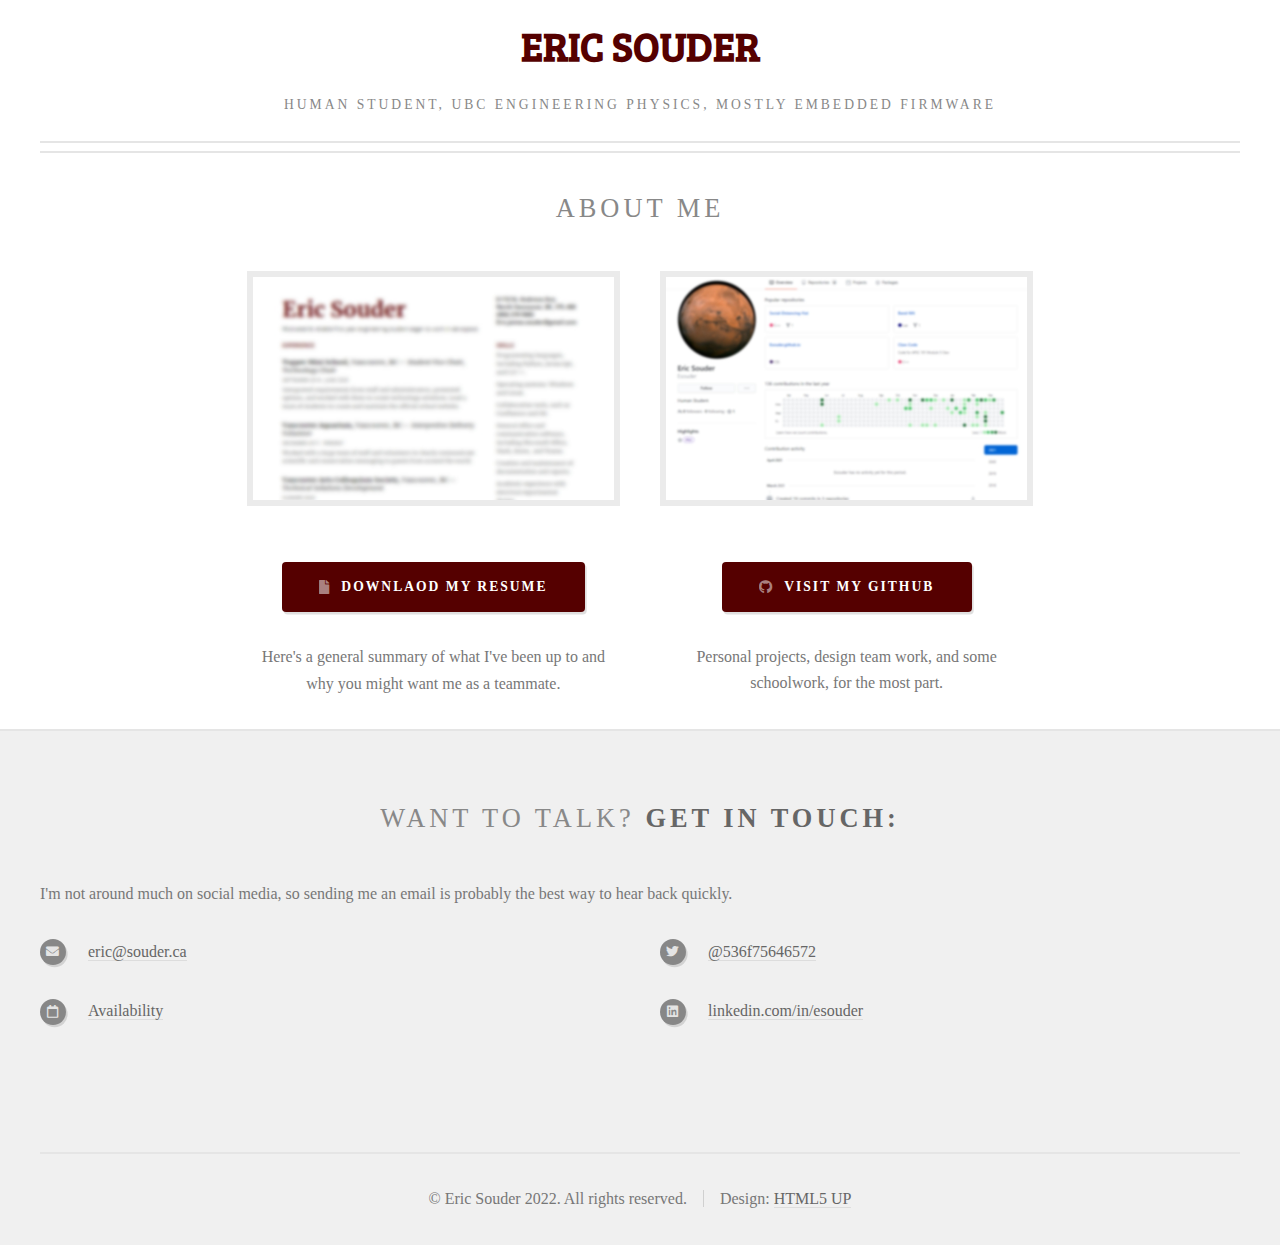
==== commit 2d9ab797: "removed broken (i.e. never-made) link, tighter padding" ====
--- a/index.html
+++ b/index.html
@@ -17,10 +17,9 @@
 			<!-- Header -->
 				<section id="header">
 					<div class="container">
-
 						<!-- Logo -->
 							<h1 id="lo	go"><a href="index.html">Eric Souder</a></h1>
-							<p>UBC Engineering Student. Always avaliable for interesting opportunities!</p>
+							<p>Human Student, UBC Engineering Physics, Mostly Embedded Firmware</p>
 					</div>
 				</section>
 			
@@ -43,29 +42,9 @@
 											</ul>
 										</div>
 										<p>Here's a general summary of what I've been up to and why you might want me as a teammate.</p>
-									
-									
-								</section>
-
-							</div>
-							<div class="col-4 col-6-medium col-12-small">
-
-								<!-- Feature -->
-									<section>
-										<a href="#" class="image featured"><img src="images/Souder-Arduino.jpg" alt="" /></a>
-									
-										<div class="col-12">
-											<ul class="actions">
-												<li><a href="#" class="button icon solid fa-lightbulb">View my Projects</a></li>
-											</ul>
-										</div>
-										<p>Some things I've done, both in and out of school. Wish there were more, but life is fleeting and frantic.</p>
-									
-									
 								</section>
 							</div>
 							<div class="col-4 col-6-medium col-12-small">
-
 								<!-- Feature -->
 									<section>
 										<a href="#" class="image featured"><img src="images/Souder-Github-Blurred.jpg" alt="" /></a>
@@ -75,17 +54,13 @@
 												<li><a href="https://github.com/Esouder" class="button icon brands fa-github">Visit my Github</a></li>
 											</ul>
 										</div>
-										<p>You can look at some of what I've written for personal projects, UBC Rocket, and even this website!</p>
-										
-									
+										<p>Personal projects, design team work, and some schoolwork, for the most part.</p>
 								</section>
-
 							</div>
 						</div>
 					</div>
 				</section>
 
-			
 			<!-- Footer -->
 				<section id="footer">
 					<div class="container">
@@ -94,12 +69,15 @@
 						</header>
 							<div class="col-6 col-12-small">
 								<section>
-									<p>I'm not ususally around much on social media, so sending me an email is probably the best way to hear back quickly.</p>
+									<p>I'm not around much on social media, so sending me an email is probably the best way to hear back quickly.</p>
 									<div class="row">
 										<div class="col-6 col-12-small">
 											<ul class="icons">
 												<li class="icon solid fa-envelope">
 													<a href="mailto:eric@souder.ca">eric@souder.ca</a>
+												</li>
+												<li class="icon reglar fa-calendar">
+													<a href="https://www.souder.ca/available">Availability</a>
 												</li>
 											</ul>
 										</div>
@@ -121,7 +99,7 @@
 					</div>
 					<div id="copyright" class="container">
 						<ul class="links">
-							<li>Ut longius. &copy; Eric Souder 2021. All rights reserved.</li><li>Design: <a href="http://html5up.net">HTML5 UP</a></li>
+							<li>&copy; Eric Souder 2022. All rights reserved.</li><li>Design: <a href="http://html5up.net">HTML5 UP</a></li>
 						</ul>
 					</div>
 				</section>
--- a/assets/css/main.css
+++ b/assets/css/main.css
@@ -1909,7 +1909,7 @@
 	}
 
 		#header > .container {
-			padding: 5em 0 5em 0;
+			padding: 2em 0 2em 0;
 			border-bottom: solid 2px #e5e5e5;
 			box-shadow: inset 0px -8px 0px 0px #fff, inset 0px -10px 0px 0px #e5e5e5;
 		}
@@ -2082,7 +2082,7 @@
 		overflow: hidden;
 		background: #fff;
 		text-align: center;
-		padding: 6em 0;
+		padding: 2em 0;
 	}
 
 		#features p {
@@ -2626,7 +2626,7 @@
 		/* Banner */
 
 			#banner {
-				padding: 5em 0;
+				padding: 1em 0;
 			}
 
 				#banner > .container {
@@ -2644,7 +2644,7 @@
 		/* Features */
 
 			#features {
-				padding: 2em 0;
+				padding: 1em 0;
 			}
 
 				#features ul.actions {
@@ -2654,15 +2654,15 @@
 		/* Main */
 
 			#main {
-				padding: 2em 0;
+				padding: 1em 0;
 			}
 
 		/* Content */
 
 			#content > section,
 			#content > article {
-				margin: 3em 0 0 0;
-				padding: 3em 0 0 0;
+				margin: 1em 0 0 0;
+				padding: 1em 0 0 0;
 			}
 
 		/* Sidebar */
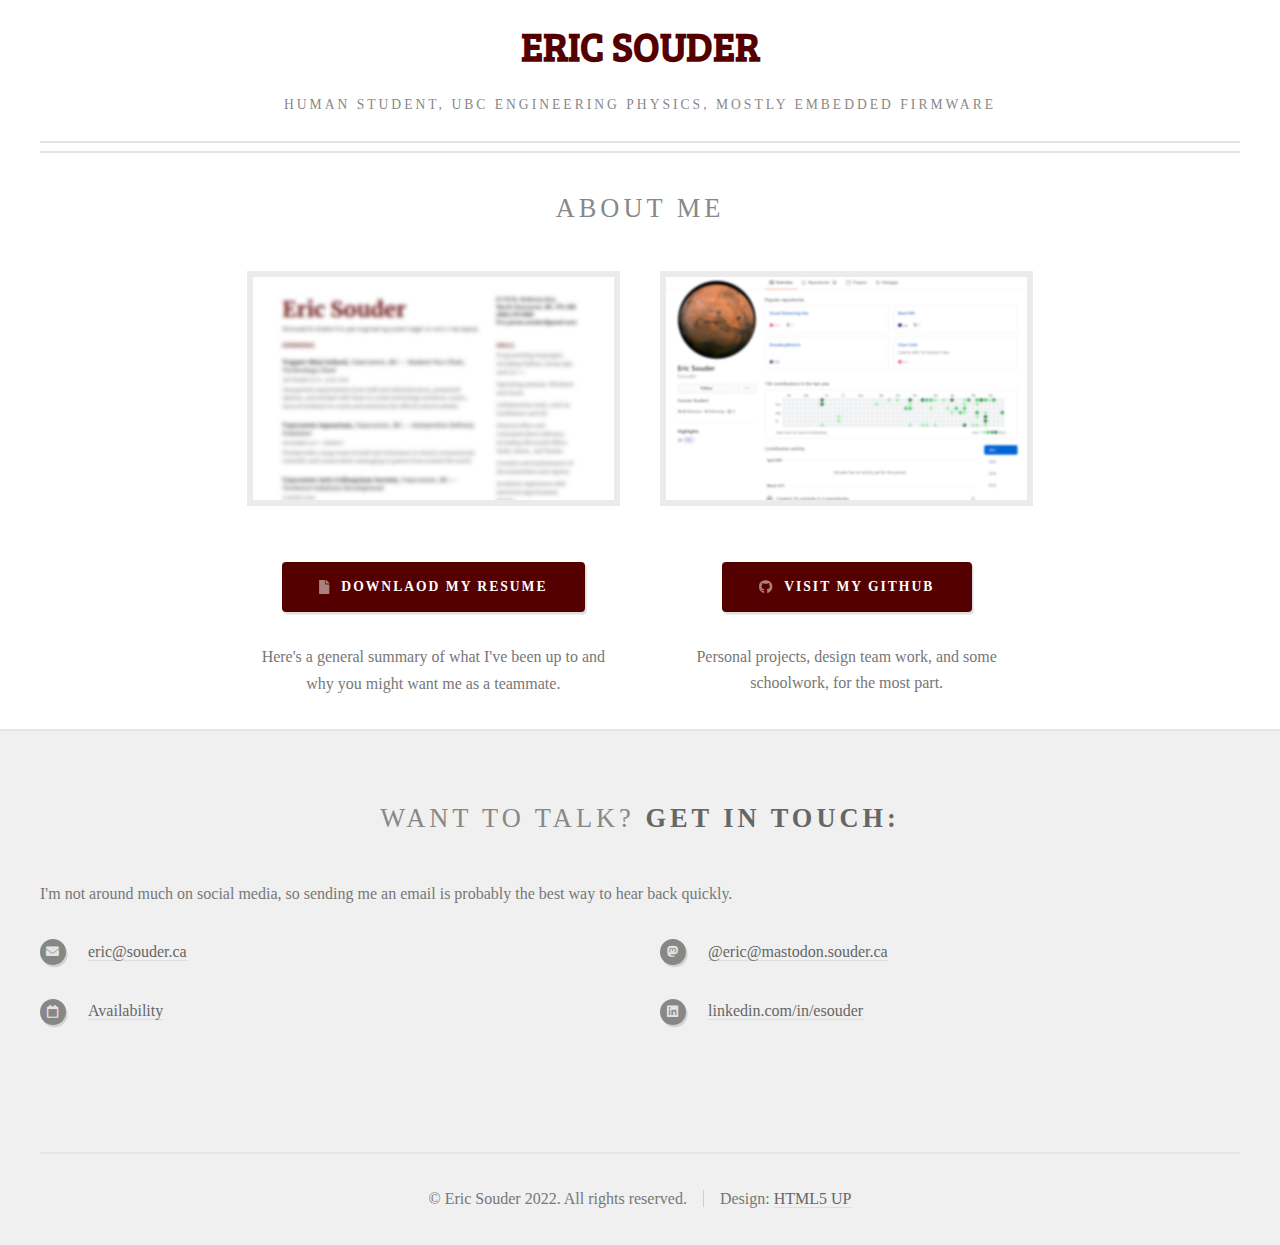
==== commit fe7321f1: "de-twitter II" ====
--- a/index.html
+++ b/index.html
@@ -38,7 +38,7 @@
 			
 										<div class="col-12">
 											<ul class="actions">
-												<li><a href="Eric Souder Public Resume.pdf" class="button icon solid fa-file">Downlaod my Resume</a></li>
+												<li><a href="Resume.pdf" class="button icon solid fa-file">Downlaod my Resume</a></li>
 											</ul>
 										</div>
 										<p>Here's a general summary of what I've been up to and why you might want me as a teammate.</p>
@@ -83,8 +83,8 @@
 										</div>
 										<div class="col-6 col-12-small">
 											<ul class="icons">
-												<li class="icon brands fa-twitter">
-													<a href="https://twitter.com/536f75646572">@536f75646572</a>
+												<li class="icon brands fa-mastodon">
+													<a href="https://mastodon.souder.ca/">@eric@mastodon.souder.ca</a>
 												</li>
 												<li class="icon brands fa-linkedin">
 													<a href="https://www.linkedin.com/in/esouder">linkedin.com/in/esouder
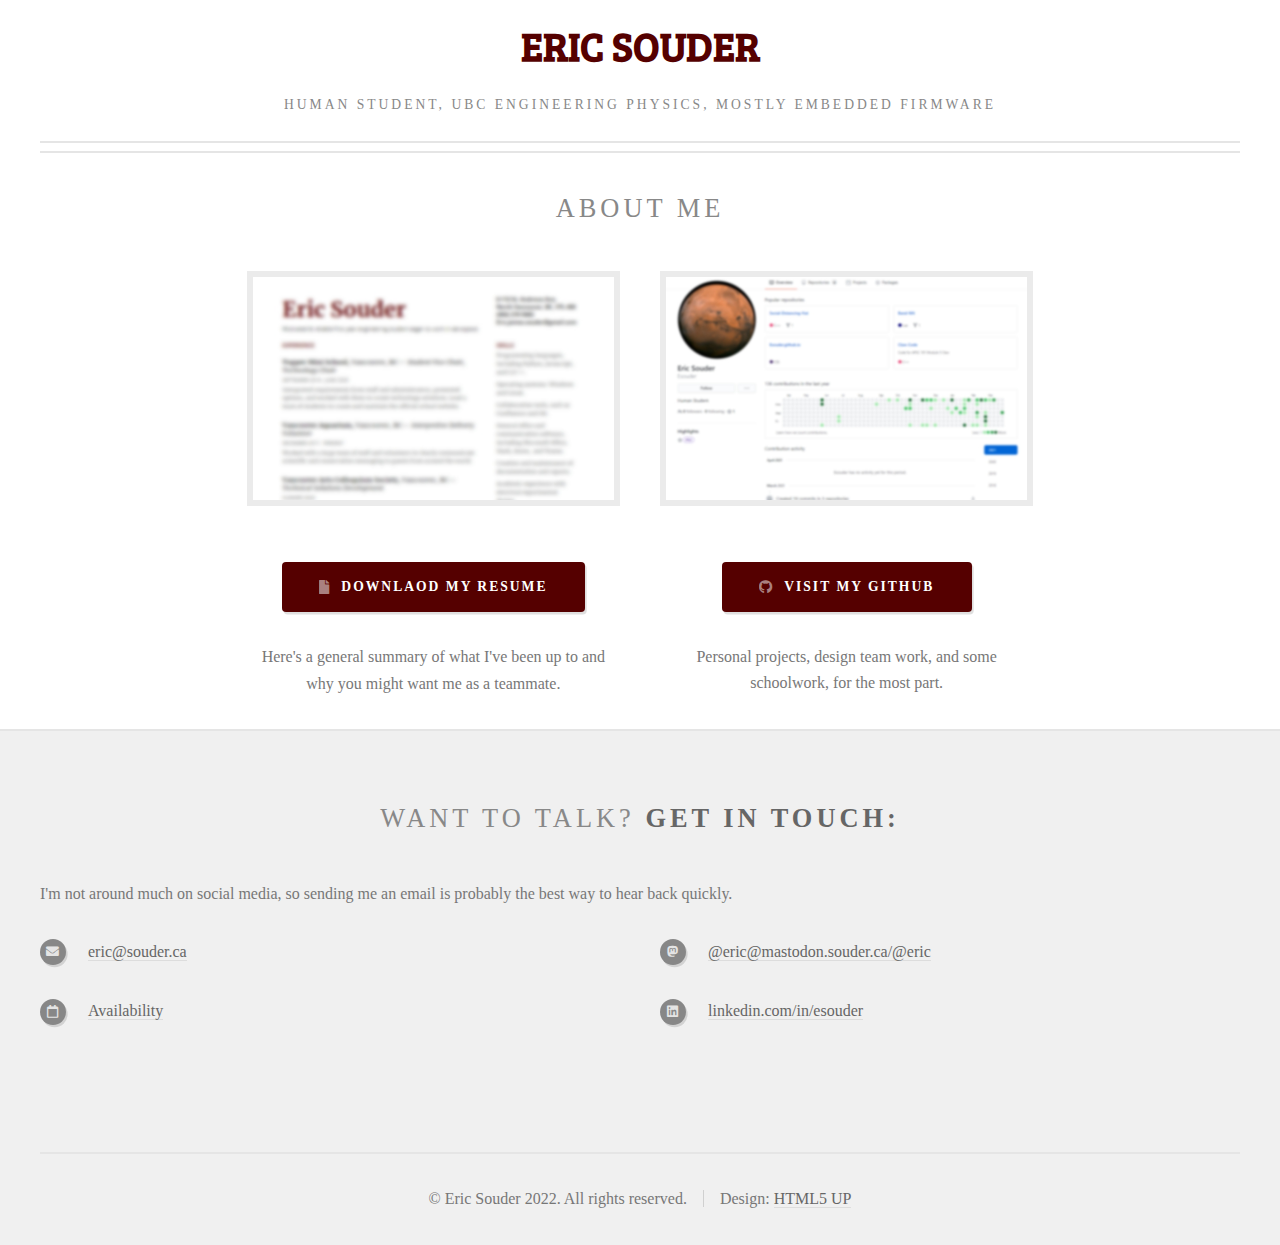
==== commit 0a2071b5: "fix mastodon links" ====
--- a/index.html
+++ b/index.html
@@ -5,6 +5,7 @@
 	Free for personal and commercial use under the CCA 3.0 license (html5up.net/license)
 -->
 <html>
+	
 	<head>
 		<title>Eric Souder</title>
 		<meta charset="utf-8" />
@@ -84,7 +85,7 @@
 										<div class="col-6 col-12-small">
 											<ul class="icons">
 												<li class="icon brands fa-mastodon">
-													<a href="https://mastodon.souder.ca/">@eric@mastodon.souder.ca</a>
+													<a rel="me" href="https://mastodon.souder.ca/@eric">@eric@mastodon.souder.ca/@eric</a>
 												</li>
 												<li class="icon brands fa-linkedin">
 													<a href="https://www.linkedin.com/in/esouder">linkedin.com/in/esouder
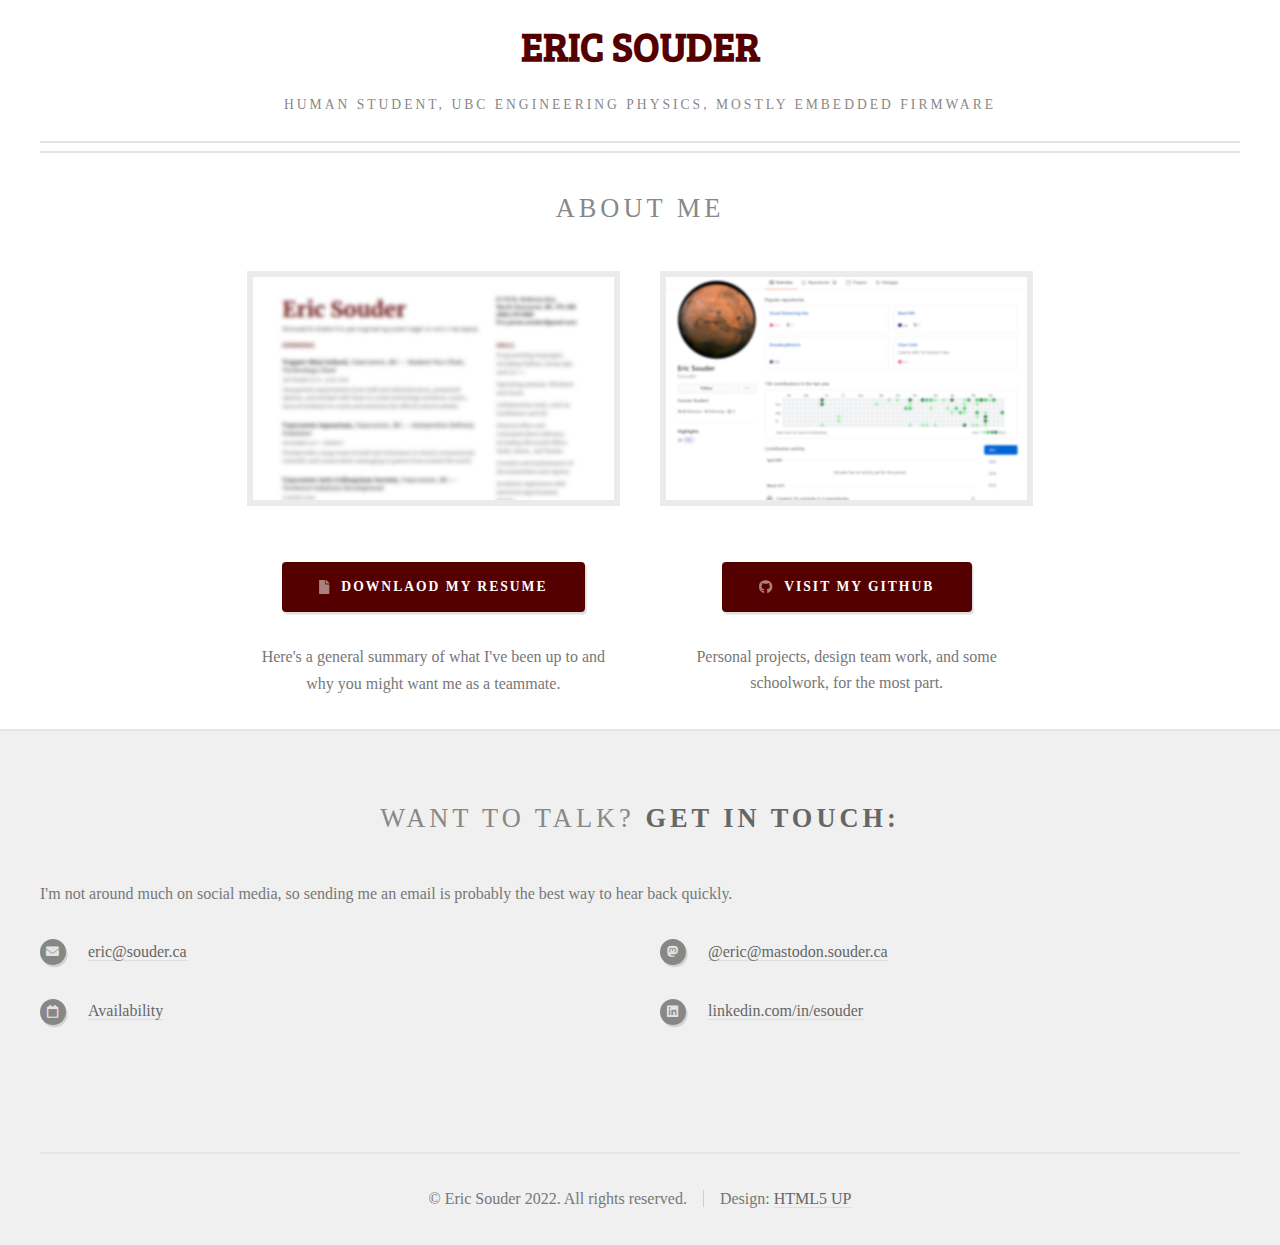
==== commit 988caf90: "more link fix" ====
--- a/index.html
+++ b/index.html
@@ -85,7 +85,7 @@
 										<div class="col-6 col-12-small">
 											<ul class="icons">
 												<li class="icon brands fa-mastodon">
-													<a rel="me" href="https://mastodon.souder.ca/@eric">@eric@mastodon.souder.ca/@eric</a>
+													<a rel="me" href="https://mastodon.souder.ca/@eric">@eric@mastodon.souder.ca</a>
 												</li>
 												<li class="icon brands fa-linkedin">
 													<a href="https://www.linkedin.com/in/esouder">linkedin.com/in/esouder
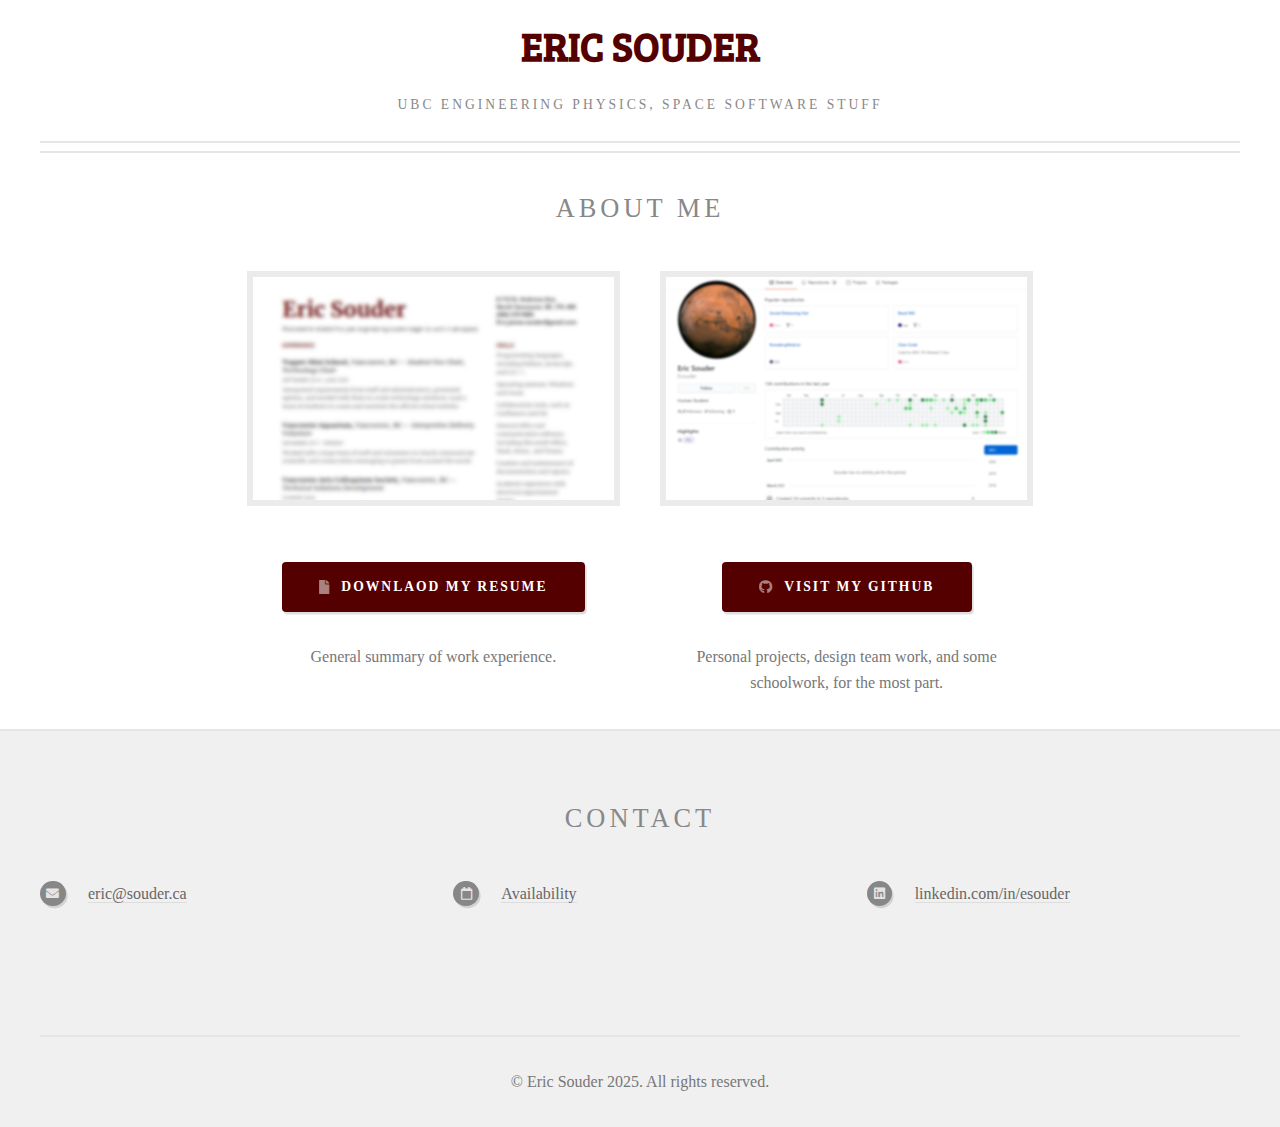
==== commit db210386: "update website for 2025:" ====
--- a/index.html
+++ b/index.html
@@ -20,7 +20,7 @@
 					<div class="container">
 						<!-- Logo -->
 							<h1 id="lo	go"><a href="index.html">Eric Souder</a></h1>
-							<p>Human Student, UBC Engineering Physics, Mostly Embedded Firmware</p>
+							<p>UBC Engineering Physics, Space Software Stuff</p>
 					</div>
 				</section>
 			
@@ -42,7 +42,7 @@
 												<li><a href="Resume.pdf" class="button icon solid fa-file">Downlaod my Resume</a></li>
 											</ul>
 										</div>
-										<p>Here's a general summary of what I've been up to and why you might want me as a teammate.</p>
+										<p>General summary of work experience.</p>
 								</section>
 							</div>
 							<div class="col-4 col-6-medium col-12-small">
@@ -66,27 +66,27 @@
 				<section id="footer">
 					<div class="container">
 						<header>
-							<h2>Want to talk? <strong>Get in touch:</strong></h2>
+							<h2>Contact</h2>
 						</header>
-							<div class="col-6 col-12-small">
+							<div class="col-4 col-12-small">
 								<section>
-									<p>I'm not around much on social media, so sending me an email is probably the best way to hear back quickly.</p>
 									<div class="row">
-										<div class="col-6 col-12-small">
+										<div class="col-4 col-12-small">
 											<ul class="icons">
 												<li class="icon solid fa-envelope">
 													<a href="mailto:eric@souder.ca">eric@souder.ca</a>
 												</li>
+											</ul>
+										</div>
+										<div class="col-4 col-12-small">
+											<ul class="icons">
 												<li class="icon reglar fa-calendar">
 													<a href="https://www.souder.ca/available">Availability</a>
 												</li>
 											</ul>
 										</div>
-										<div class="col-6 col-12-small">
+										<div class="col-4 col-12-small">
 											<ul class="icons">
-												<li class="icon brands fa-mastodon">
-													<a rel="me" href="https://mastodon.souder.ca/@eric">@eric@mastodon.souder.ca</a>
-												</li>
 												<li class="icon brands fa-linkedin">
 													<a href="https://www.linkedin.com/in/esouder">linkedin.com/in/esouder
 													</a>
@@ -100,7 +100,7 @@
 					</div>
 					<div id="copyright" class="container">
 						<ul class="links">
-							<li>&copy; Eric Souder 2022. All rights reserved.</li><li>Design: <a href="http://html5up.net">HTML5 UP</a></li>
+							<li>&copy; Eric Souder 2025. All rights reserved.</li>
 						</ul>
 					</div>
 				</section>
